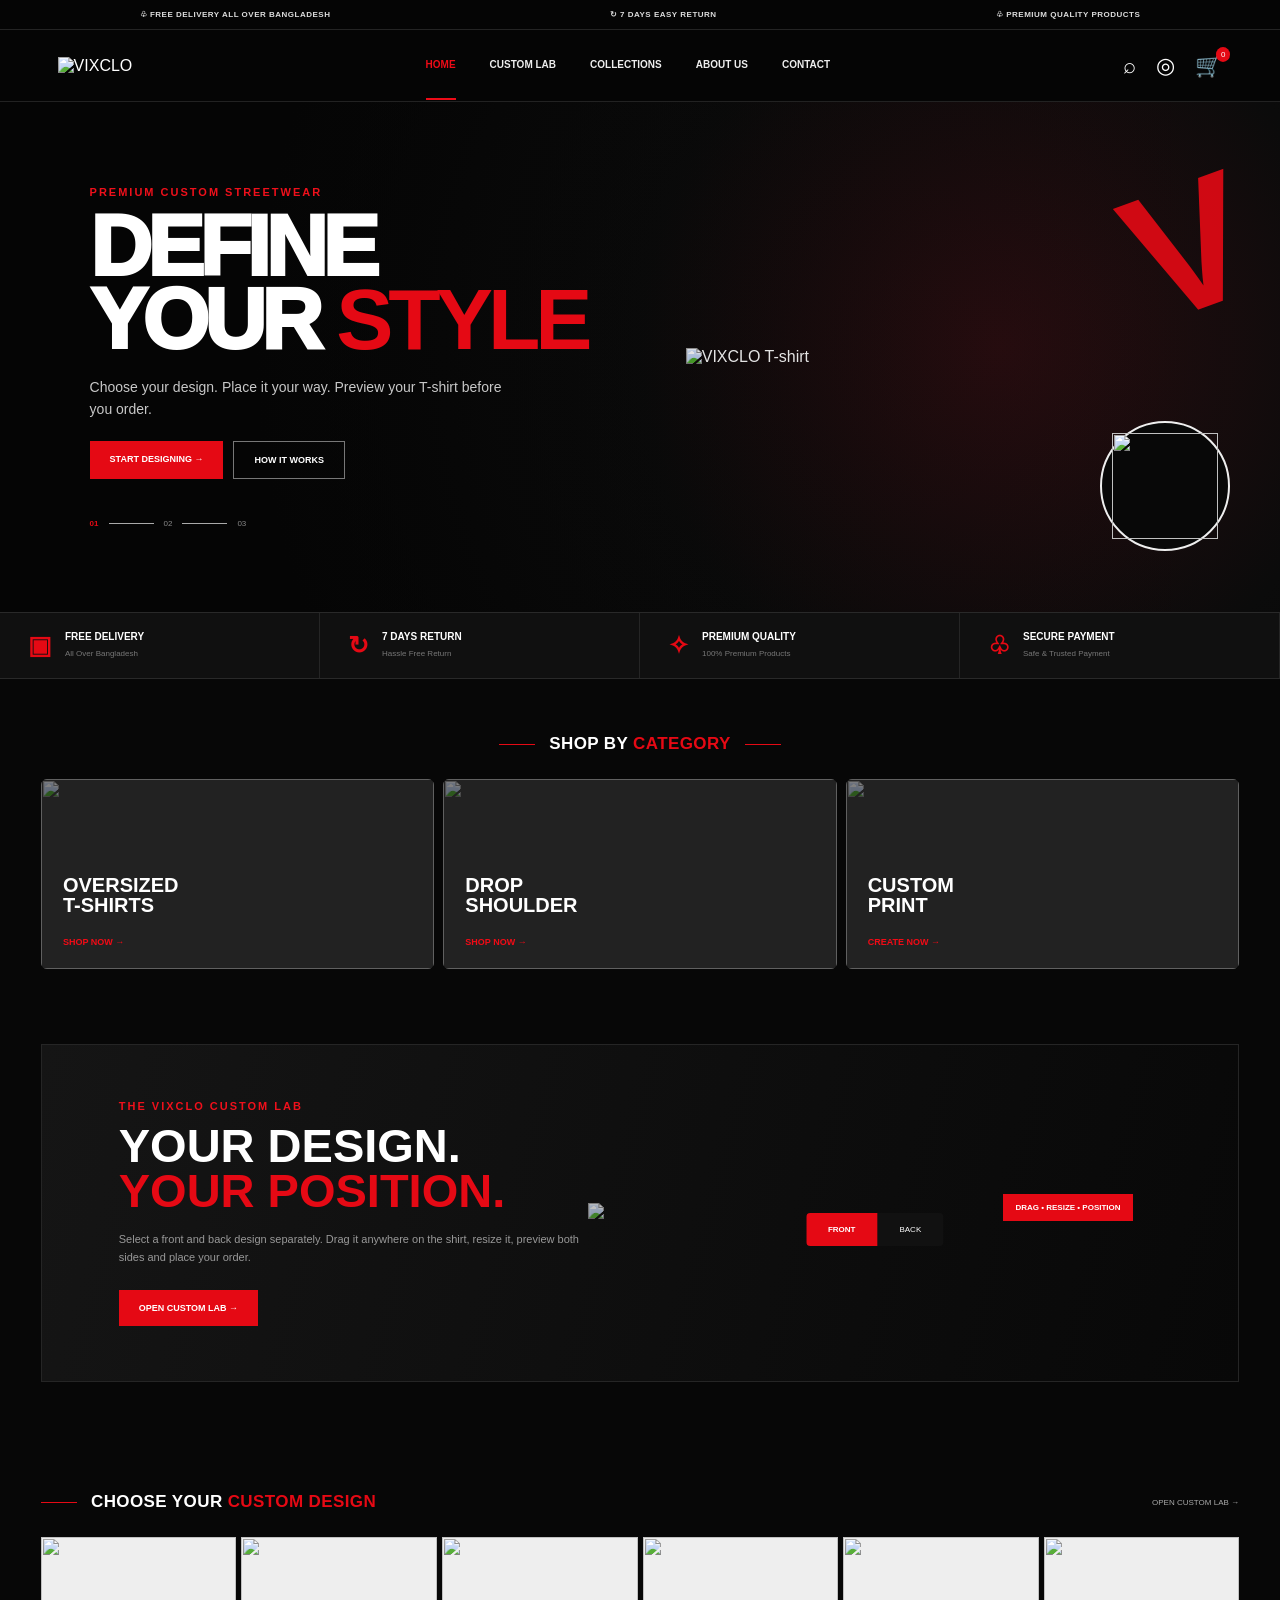
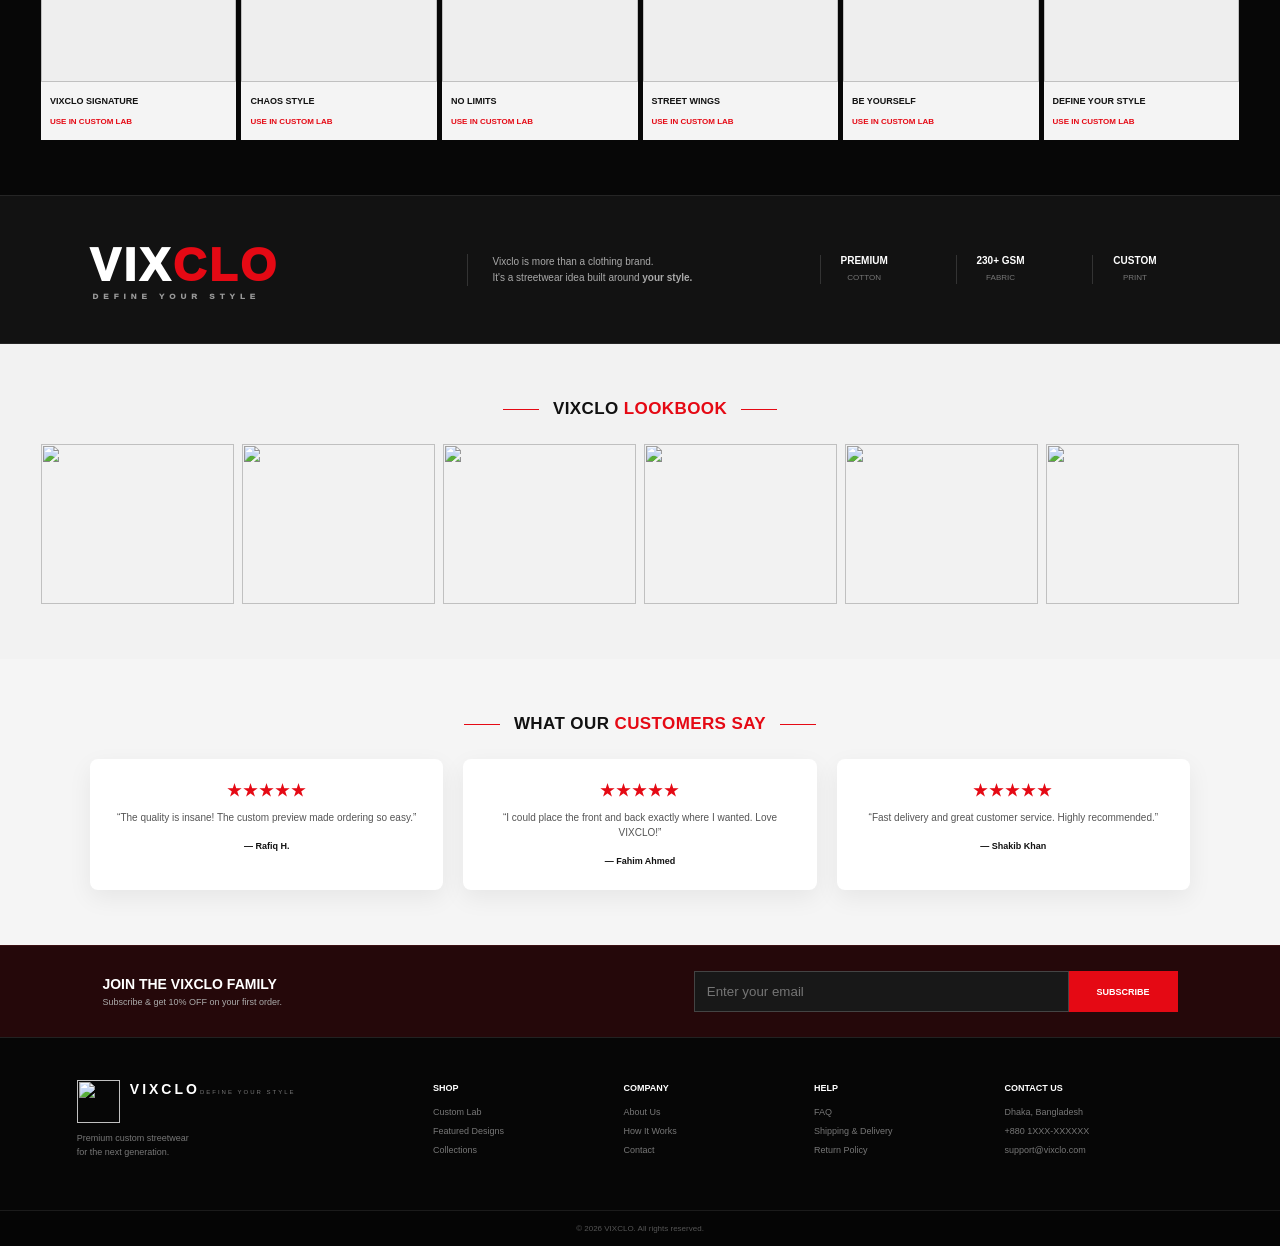
==== index.html @ e4a18193 "Add files via upload" ====
<!doctype html>
<html lang="en">
<head>
<meta charset="utf-8">
<meta name="viewport" content="width=device-width,initial-scale=1">
<title>VIXCLO — Define Your Style</title>
<link rel="stylesheet" href="style.css">
</head>
<body>
<div class="announce">
  <span>♧ FREE DELIVERY ALL OVER BANGLADESH</span>
  <span>↻ 7 DAYS EASY RETURN</span>
  <span>♧ PREMIUM QUALITY PRODUCTS</span>
</div>

<header class="nav">
  <a class="logo" href="index.html">
    <img src="assets/vixclo-logo.png" alt="VIXCLO">
  </a>
  <nav>
    <a class="active" href="index.html">HOME</a>
    <a href="custom.html">CUSTOM LAB</a>
    <a href="#collection">COLLECTIONS</a>
    <a href="#about">ABOUT US</a>
    <a href="#contact">CONTACT</a>
  </nav>
  <div class="nav-icons">
    <span>⌕</span><span>◎</span><span>🛒<i>0</i></span>
  </div>
</header>

<section class="hero">
  <div class="hero-text">
    <div class="eyebrow">PREMIUM CUSTOM STREETWEAR</div>
    <h1>DEFINE<br>YOUR <strong>STYLE</strong></h1>
    <p>Choose your design. Place it your way. Preview your T-shirt before you order.</p>
    <div class="hero-buttons">
      <a class="btn red" href="custom.html">START DESIGNING <b>→</b></a>
      <a class="btn outline" href="#how">HOW IT WORKS</a>
    </div>
    <div class="slider"><b>01</b><span></span><span>02</span><span></span><span>03</span></div>
  </div>
  <div class="hero-product">
    <div class="red-arrow">V</div>
    <img src="assets/mockups/black-front-back.png" alt="VIXCLO T-shirt">
    <div class="round-logo"><img src="assets/vixclo-logo.png"></div>
  </div>
</section>

<section class="trust">
  <div><b>▣</b><strong>FREE DELIVERY</strong><small>All Over Bangladesh</small></div>
  <div><b>↻</b><strong>7 DAYS RETURN</strong><small>Hassle Free Return</small></div>
  <div><b>✧</b><strong>PREMIUM QUALITY</strong><small>100% Premium Products</small></div>
  <div><b>♧</b><strong>SECURE PAYMENT</strong><small>Safe & Trusted Payment</small></div>
</section>

<section class="categories" id="collection">
  <div class="section-title"><span></span><h2>SHOP BY <em>CATEGORY</em></h2><span></span></div>
  <div class="cat-grid">
    <a href="custom.html" class="cat"><img src="assets/mockups/black-front-back.png"><div><h3>OVERSIZED<br>T-SHIRTS</h3><b>SHOP NOW →</b></div></a>
    <a href="custom.html" class="cat"><img src="assets/mockups/white-front-back.png"><div><h3>DROP<br>SHOULDER</h3><b>SHOP NOW →</b></div></a>
    <a href="custom.html" class="cat custom"><img src="assets/mockups/white-front-back.png"><div><h3>CUSTOM<br>PRINT</h3><b>CREATE NOW →</b></div></a>
  </div>
</section>

<section class="custom-focus" id="how">
  <div>
    <div class="eyebrow">THE VIXCLO CUSTOM LAB</div>
    <h2>YOUR DESIGN.<br><em>YOUR POSITION.</em></h2>
    <p>Select a front and back design separately. Drag it anywhere on the shirt, resize it, preview both sides and place your order.</p>
    <a class="btn red" href="custom.html">OPEN CUSTOM LAB →</a>
  </div>
  <div class="lab-preview">
    <div class="lab-tabs"><b>FRONT</b><span>BACK</span></div>
    <img src="assets/mockups/black-front-back.png">
    <div class="print-chip">DRAG • RESIZE • POSITION</div>
  </div>
</section>

<section class="best" id="best">
  <div class="section-title"><span></span><h2>CHOOSE YOUR <em>CUSTOM DESIGN</em></h2><a href="custom.html">OPEN CUSTOM LAB →</a></div>
  <div class="products">
    <a href="custom.html"><img src="assets/designs/design-01.svg"><h3>VIXCLO SIGNATURE</h3><b>USE IN CUSTOM LAB</b></a>
    <a href="custom.html"><img src="assets/designs/design-03.svg"><h3>CHAOS STYLE</h3><b>USE IN CUSTOM LAB</b></a>
    <a href="custom.html"><img src="assets/designs/design-05.svg"><h3>NO LIMITS</h3><b>USE IN CUSTOM LAB</b></a>
    <a href="custom.html"><img src="assets/designs/design-08.svg"><h3>STREET WINGS</h3><b>USE IN CUSTOM LAB</b></a>
    <a href="custom.html"><img src="assets/designs/design-11.svg"><h3>BE YOURSELF</h3><b>USE IN CUSTOM LAB</b></a>
    <a href="custom.html"><img src="assets/designs/design-14.svg"><h3>DEFINE YOUR STYLE</h3><b>USE IN CUSTOM LAB</b></a>
  </div>
</section>

<section class="brand-strip" id="about">
  <div class="big-brand">VIX<span>CLO</span><small>DEFINE YOUR STYLE</small></div>
  <p>Vixclo is more than a clothing brand.<br>It's a streetwear idea built around <b>your style.</b></p>
  <div class="facts"><div><b>PREMIUM</b><small>COTTON</small></div><div><b>230+ GSM</b><small>FABRIC</small></div><div><b>CUSTOM</b><small>PRINT</small></div></div>
</section>

<section class="lookbook">
  <div class="section-title"><span></span><h2>VIXCLO <em>LOOKBOOK</em></h2><span></span></div>
  <div class="look-grid">
    <img src="assets/mockups/black-front-back.png">
    <img src="assets/mockups/white-front-back.png">
    <img src="assets/mockups/black-front-back.png">
    <img src="assets/mockups/white-front-back.png">
    <img src="assets/mockups/black-front-back.png">
    <img src="assets/mockups/white-front-back.png">
  </div>
</section>

<section class="reviews">
  <div class="section-title"><span></span><h2>WHAT OUR <em>CUSTOMERS SAY</em></h2><span></span></div>
  <div class="review-grid">
    <article><b>★★★★★</b><p>“The quality is insane! The custom preview made ordering so easy.”</p><strong>— Rafiq H.</strong></article>
    <article><b>★★★★★</b><p>“I could place the front and back exactly where I wanted. Love VIXCLO!”</p><strong>— Fahim Ahmed</strong></article>
    <article><b>★★★★★</b><p>“Fast delivery and great customer service. Highly recommended.”</p><strong>— Shakib Khan</strong></article>
  </div>
</section>

<section class="newsletter">
  <div><h3>JOIN THE VIXCLO FAMILY</h3><p>Subscribe & get 10% OFF on your first order.</p></div>
  <form onsubmit="return false"><input placeholder="Enter your email"><button>SUBSCRIBE</button></form>
</section>

<footer id="contact">
  <div class="footer-logo"><img src="assets/vixclo-logo.png"><div><b>VIXCLO</b><small>DEFINE YOUR STYLE</small></div><p>Premium custom streetwear<br>for the next generation.</p></div>
  <div><h4>SHOP</h4><a href="custom.html">Custom Lab</a><a href="#best">Featured Designs</a><a href="#collection">Collections</a></div>
  <div><h4>COMPANY</h4><a href="#about">About Us</a><a href="#how">How It Works</a><a href="#contact">Contact</a></div>
  <div><h4>HELP</h4><a href="#contact">FAQ</a><a href="#contact">Shipping & Delivery</a><a href="#contact">Return Policy</a></div>
  <div><h4>CONTACT US</h4><span>Dhaka, Bangladesh</span><span>+880 1XXX-XXXXXX</span><span>support@vixclo.com</span></div>
</footer>
<div class="copy">© 2026 VIXCLO. All rights reserved.</div>
</body>
</html>
---- style.css ----
*{box-sizing:border-box}html{scroll-behavior:smooth}body{margin:0;background:#070707;color:#fff;font-family:Arial,Helvetica,sans-serif}a{text-decoration:none;color:inherit}.announce{height:30px;background:#050505;border-bottom:1px solid #242424;display:flex;justify-content:space-around;align-items:center;font-size:8px;font-weight:700;color:#ddd;letter-spacing:.5px}.nav{height:72px;background:#050505;border-bottom:1px solid #222;display:flex;align-items:center;padding:0 4.5%;gap:30px;position:sticky;top:0;z-index:50}.logo img{width:55px;height:55px;object-fit:contain}.nav nav{display:flex;justify-content:center;gap:34px;flex:1}.nav nav a{font-size:10px;font-weight:900;color:#eee;padding:28px 0;border-bottom:2px solid transparent}.nav nav a.active,.nav nav a:hover{color:#ed0b17;border-color:#ed0b17}.nav-icons{display:flex;gap:20px;font-size:22px;align-items:center}.nav-icons span{position:relative}.nav-icons i{position:absolute;background:#e50914;border-radius:50%;font:8px Arial;padding:3px 5px;top:-6px;right:-8px}.hero{min-height:510px;display:grid;grid-template-columns:48% 52%;background:radial-gradient(circle at 78% 48%,#2a0d10 0,#0b0b0b 35%,#050505 72%);overflow:hidden;padding-left:7%;position:relative}.hero:after{content:"";position:absolute;inset:0;background:linear-gradient(90deg,#05050588,#05050500);pointer-events:none}.hero-text{align-self:center;z-index:2;padding:30px 0}.eyebrow{font-size:11px;color:#ef101b;font-weight:900;letter-spacing:2px;margin-bottom:12px}.hero h1{font-size:clamp(55px,6.7vw,95px);line-height:.85;letter-spacing:-5px;margin:0;font-weight:950}.hero h1 strong{color:#e50914}.hero p{color:#c8c8c8;font-size:14px;line-height:1.6;max-width:420px;margin:20px 0}.hero-buttons{display:flex;gap:10px}.btn{display:inline-block;padding:13px 20px;font-size:9px;font-weight:900}.btn.red{background:#e50914}.btn.outline{border:1px solid #777}.slider{display:flex;align-items:center;gap:10px;margin-top:40px;font-size:8px;color:#888}.slider b{color:#e50914}.slider span:nth-of-type(1),.slider span:nth-of-type(3){width:45px;height:1px;background:#aaa}.hero-product{position:relative;display:flex;align-items:center;justify-content:center;z-index:1}.hero-product>img{width:92%;max-width:690px;filter:brightness(.85) contrast(1.12);mix-blend-mode:screen}.red-arrow{position:absolute;right:5%;top:8%;font-size:180px;color:#e50914;font-weight:900;transform:rotate(-20deg);opacity:.9}.round-logo{position:absolute;right:8%;bottom:12%;width:130px;height:130px;border-radius:50%;background:#080808;border:2px solid #eee;padding:10px}.round-logo img{width:100%;height:100%;object-fit:contain}.trust{display:grid;grid-template-columns:repeat(4,1fr);background:#101010;border-top:1px solid #292929;border-bottom:1px solid #292929}.trust div{padding:18px 28px;border-right:1px solid #252525}.trust b{font-size:25px;color:#e50914;float:left;margin-right:13px}.trust strong{display:block;font-size:10px}.trust small{color:#777;font-size:8px}.categories,.best,.lookbook,.reviews{padding:55px 3.2%}.section-title{display:flex;align-items:center;gap:14px;justify-content:center;margin-bottom:25px}.section-title h2{font-size:17px;margin:0;letter-spacing:.4px}.section-title h2 em{color:#e50914;font-style:normal}.section-title>span{width:36px;height:1px;background:#e50914}.section-title>a{margin-left:auto;font-size:8px;color:#aaa}.cat-grid{display:grid;grid-template-columns:repeat(3,1fr);gap:9px}.cat{height:190px;position:relative;overflow:hidden;background:#222;border-radius:6px}.cat img{width:100%;height:100%;object-fit:cover;filter:brightness(.5)}.cat div{position:absolute;left:22px;bottom:20px}.cat h3{font-size:20px;line-height:1;margin:0 0 16px}.cat b{color:#f20b16;font-size:9px}.custom-focus{margin:20px 3.2% 55px;padding:55px 6%;display:grid;grid-template-columns:45% 55%;background:linear-gradient(105deg,#151515,#080808);border:1px solid #252525;align-items:center}.custom-focus h2{font-size:47px;line-height:.95;margin:0}.custom-focus h2 em{color:#e50914;font-style:normal}.custom-focus p{color:#999;line-height:1.6;font-size:11px;max-width:500px;margin:18px 0 24px}.lab-preview{position:relative}.lab-preview>img{width:100%;filter:brightness(.75)}.lab-tabs{position:absolute;z-index:2;top:10px;left:50%;transform:translateX(-50%);background:#111;border-radius:4px;overflow:hidden;display:flex}.lab-tabs b,.lab-tabs span{font-size:8px;padding:12px 22px}.lab-tabs b{background:#e50914}.print-chip{position:absolute;right:5%;bottom:10%;padding:9px 12px;background:#e50914;font-size:8px;font-weight:900}.products{display:grid;grid-template-columns:repeat(6,1fr);gap:5px}.products a{background:#f4f4f4;color:#111;padding-bottom:12px}.products img{width:100%;height:145px;object-fit:contain;background:#eee}.products h3{font-size:9px;margin:10px 9px 4px}.products b{color:#e50914;font-size:8px;margin-left:9px}.brand-strip{display:grid;grid-template-columns:1.2fr 1fr 1.4fr;align-items:center;gap:30px;padding:42px 7%;background:#121212;border-top:1px solid #252525;border-bottom:1px solid #252525}.big-brand{font-size:46px;font-weight:950;letter-spacing:3px}.big-brand span{color:#e50914}.big-brand small{display:block;font-size:8px;color:#999;letter-spacing:5px;margin-left:3px}.brand-strip p{font-size:10px;color:#aaa;line-height:1.6;border-left:1px solid #333;padding-left:25px}.facts{display:flex;justify-content:space-around}.facts div{text-align:center;border-left:1px solid #333;padding-left:20px}.facts b{display:block;font-size:10px}.facts small{font-size:8px;color:#777}.lookbook{background:#f2f2f2;color:#111}.look-grid{display:grid;grid-template-columns:repeat(6,1fr);gap:8px}.look-grid img{width:100%;height:160px;object-fit:cover}.reviews{background:#f5f5f5;color:#111}.review-grid{display:grid;grid-template-columns:repeat(3,1fr);gap:20px;max-width:1100px;margin:auto}.review-grid article{background:#fff;border-radius:8px;padding:22px;box-shadow:0 8px 25px #00000010;text-align:center}.review-grid b{color:#e50914;letter-spacing:2px}.review-grid p{font-size:10px;color:#555;line-height:1.5}.review-grid strong{font-size:9px}.newsletter{display:flex;justify-content:space-between;align-items:center;padding:25px 8%;background:#25080a;border-top:1px solid #3b1012}.newsletter h3{margin:0;font-size:14px}.newsletter p{margin:5px 0 0;color:#aaa;font-size:9px}.newsletter form{display:flex;width:45%}.newsletter input{flex:1;background:#181818;border:1px solid #444;color:#fff;padding:12px}.newsletter button{background:#e50914;border:0;color:#fff;font-weight:900;padding:0 28px;font-size:9px}footer{display:grid;grid-template-columns:2fr 1fr 1fr 1fr 1.2fr;gap:25px;padding:42px 6%;background:#060606;border-top:1px solid #222}.footer-logo{display:grid;grid-template-columns:45px 1fr;column-gap:8px}.footer-logo img{width:43px;height:43px;object-fit:contain}.footer-logo b{font-size:14px;letter-spacing:3px}.footer-logo small{font-size:6px;color:#777;letter-spacing:2px}.footer-logo p{grid-column:1/3;color:#777;font-size:9px;line-height:1.5}footer h4{font-size:9px;margin:3px 0 14px}footer a,footer span{display:block;color:#777;font-size:9px;margin:9px 0}.copy{text-align:center;padding:13px;border-top:1px solid #1b1b1b;background:#050505;color:#555;font-size:8px}@media(max-width:900px){.nav nav{display:none}.hero{grid-template-columns:1fr;padding:30px}.hero-product{min-height:330px}.cat-grid{grid-template-columns:1fr}.custom-focus{grid-template-columns:1fr;gap:20px}.products{grid-template-columns:repeat(3,1fr)}.look-grid{grid-template-columns:repeat(3,1fr)}.brand-strip{grid-template-columns:1fr}.review-grid{grid-template-columns:1fr}.newsletter{display:block}.newsletter form{width:100%;margin-top:15px}footer{grid-template-columns:1fr 1fr}.trust{grid-template-columns:1fr 1fr}}@media(max-width:550px){.announce{font-size:6px}.hero h1{font-size:55px}.hero-product>img{width:120%}.round-logo{width:90px;height:90px}.products{grid-template-columns:repeat(2,1fr)}.look-grid{grid-template-columns:repeat(2,1fr)}footer{grid-template-columns:1fr}.nav-icons{margin-left:auto}.trust div{padding:14px}.custom-focus h2{font-size:35px}}
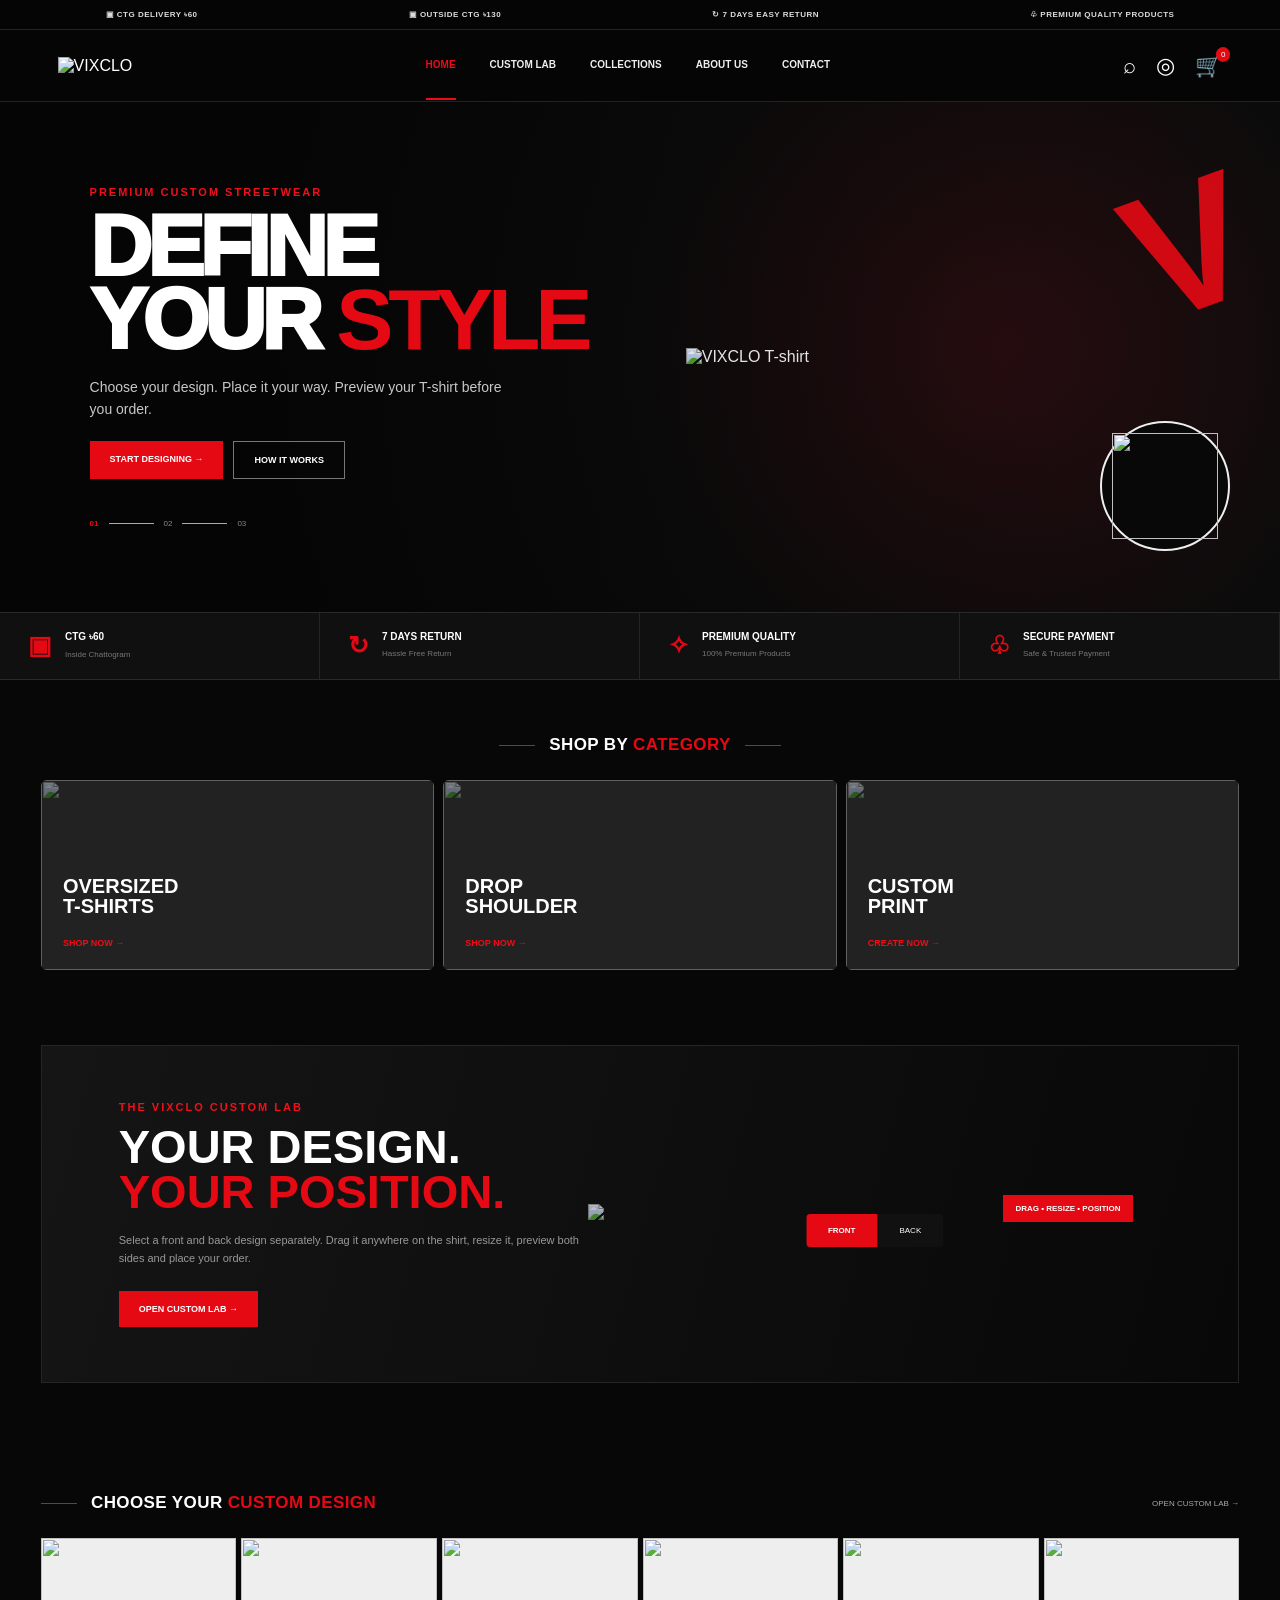
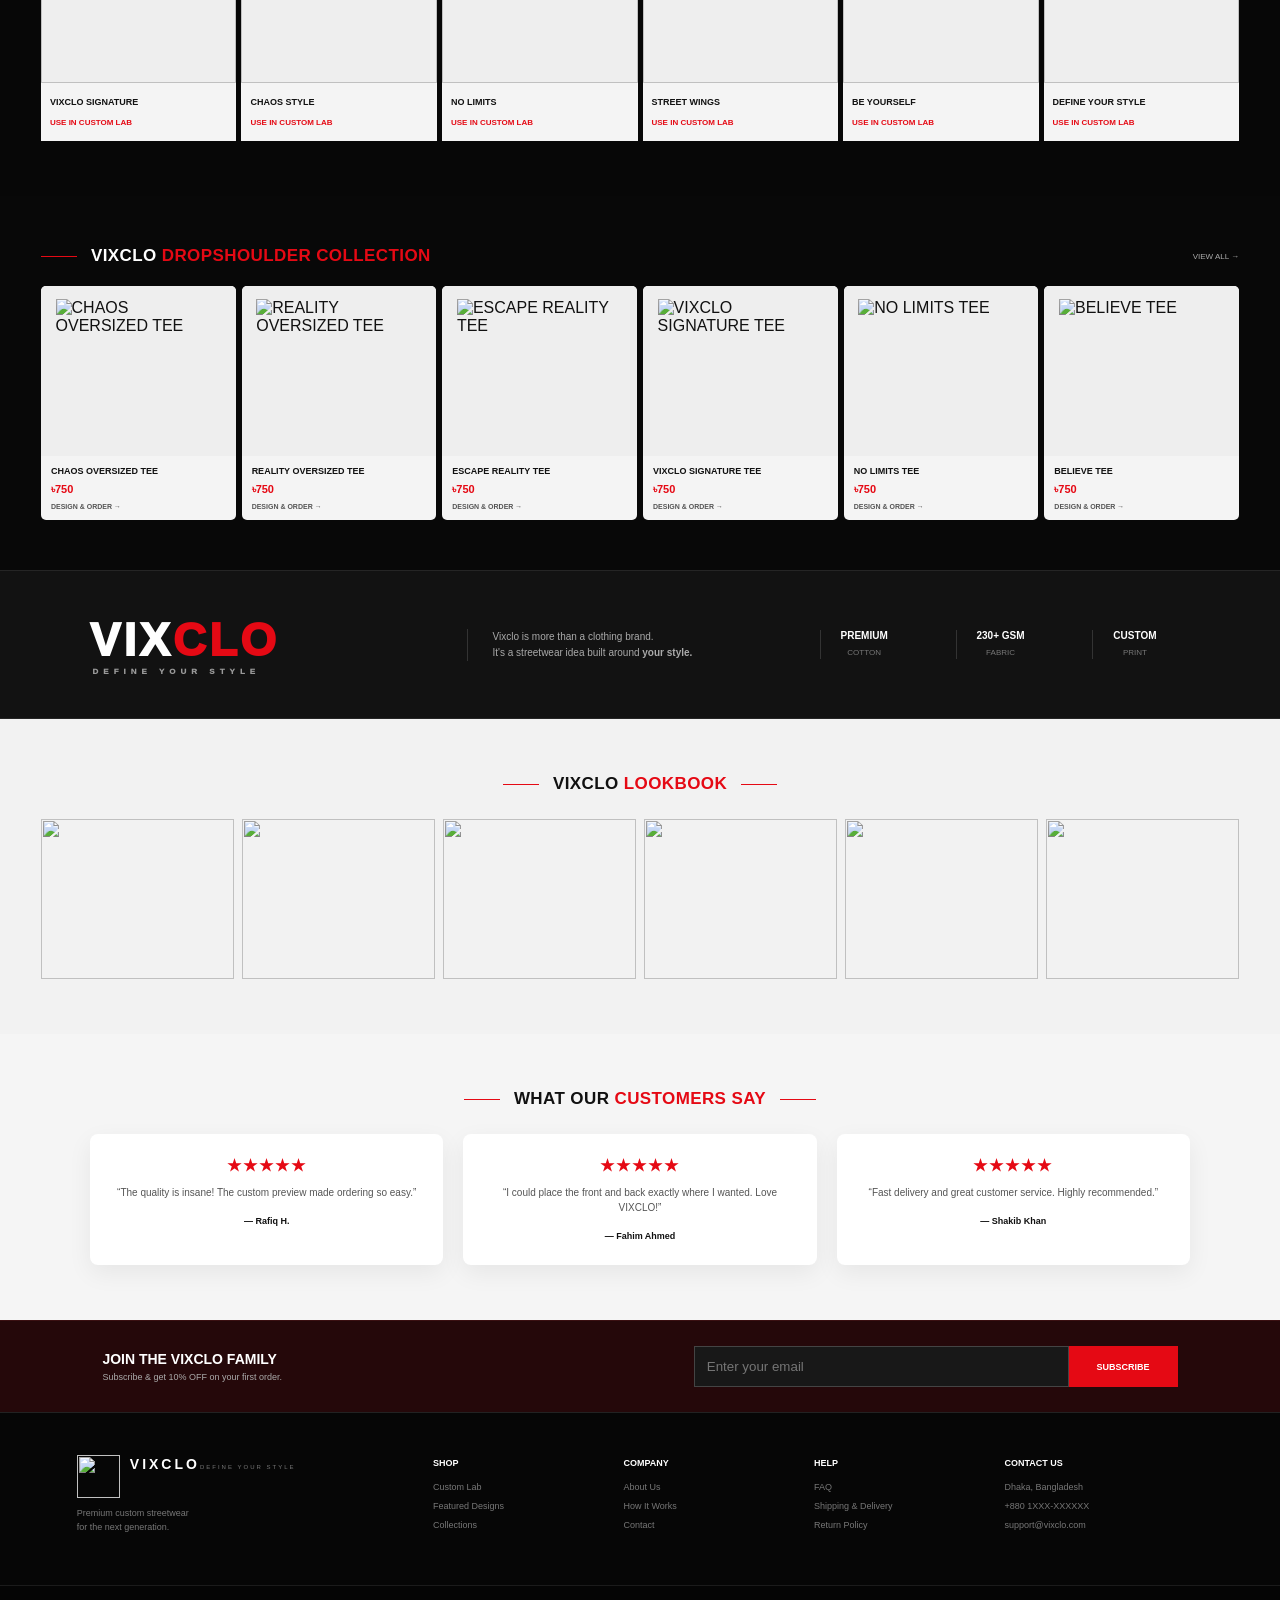
==== commit 69f653a4: "Add files via upload" ====
--- a/index.html
+++ b/index.html
@@ -8,7 +8,8 @@
 </head>
 <body>
 <div class="announce">
-  <span>♧ FREE DELIVERY ALL OVER BANGLADESH</span>
+  <span>▣ CTG DELIVERY ৳60</span>
+  <span>▣ OUTSIDE CTG ৳130</span>
   <span>↻ 7 DAYS EASY RETURN</span>
   <span>♧ PREMIUM QUALITY PRODUCTS</span>
 </div>
@@ -48,7 +49,7 @@
 </section>
 
 <section class="trust">
-  <div><b>▣</b><strong>FREE DELIVERY</strong><small>All Over Bangladesh</small></div>
+  <div><b>▣</b><strong>CTG ৳60</strong><small>Inside Chattogram</small></div>
   <div><b>↻</b><strong>7 DAYS RETURN</strong><small>Hassle Free Return</small></div>
   <div><b>✧</b><strong>PREMIUM QUALITY</strong><small>100% Premium Products</small></div>
   <div><b>♧</b><strong>SECURE PAYMENT</strong><small>Safe & Trusted Payment</small></div>
@@ -89,6 +90,7 @@
   </div>
 </section>
 
+<section class="collection" id="collection-all"><div class="section-title"><span></span><h2>VIXCLO <em>DROPSHOULDER COLLECTION</em></h2><a href="#collection-all">VIEW ALL →</a></div><div class="collection-grid"><a class="product-card" href="custom.html"><div class="product-image"><img src="assets/designs/design-01.svg" alt="CHAOS OVERSIZED TEE"></div><div class="product-info"><h3>CHAOS OVERSIZED TEE</h3><b>৳750</b><span>DESIGN & ORDER →</span></div></a><a class="product-card" href="custom.html"><div class="product-image"><img src="assets/designs/design-03.svg" alt="REALITY OVERSIZED TEE"></div><div class="product-info"><h3>REALITY OVERSIZED TEE</h3><b>৳750</b><span>DESIGN & ORDER →</span></div></a><a class="product-card" href="custom.html"><div class="product-image"><img src="assets/designs/design-05.svg" alt="ESCAPE REALITY TEE"></div><div class="product-info"><h3>ESCAPE REALITY TEE</h3><b>৳750</b><span>DESIGN & ORDER →</span></div></a><a class="product-card" href="custom.html"><div class="product-image"><img src="assets/designs/design-07.svg" alt="VIXCLO SIGNATURE TEE"></div><div class="product-info"><h3>VIXCLO SIGNATURE TEE</h3><b>৳750</b><span>DESIGN & ORDER →</span></div></a><a class="product-card" href="custom.html"><div class="product-image"><img src="assets/designs/design-09.svg" alt="NO LIMITS TEE"></div><div class="product-info"><h3>NO LIMITS TEE</h3><b>৳750</b><span>DESIGN & ORDER →</span></div></a><a class="product-card" href="custom.html"><div class="product-image"><img src="assets/designs/design-11.svg" alt="BELIEVE TEE"></div><div class="product-info"><h3>BELIEVE TEE</h3><b>৳750</b><span>DESIGN & ORDER →</span></div></a></div></section>
 <section class="brand-strip" id="about">
   <div class="big-brand">VIX<span>CLO</span><small>DEFINE YOUR STYLE</small></div>
   <p>Vixclo is more than a clothing brand.<br>It's a streetwear idea built around <b>your style.</b></p>
--- a/style.css
+++ b/style.css
@@ -1 +1,2 @@
-*{box-sizing:border-box}html{scroll-behavior:smooth}body{margin:0;background:#070707;color:#fff;font-family:Arial,Helvetica,sans-serif}a{text-decoration:none;color:inherit}.announce{height:30px;background:#050505;border-bottom:1px solid #242424;display:flex;justify-content:space-around;align-items:center;font-size:8px;font-weight:700;color:#ddd;letter-spacing:.5px}.nav{height:72px;background:#050505;border-bottom:1px solid #222;display:flex;align-items:center;padding:0 4.5%;gap:30px;position:sticky;top:0;z-index:50}.logo img{width:55px;height:55px;object-fit:contain}.nav nav{display:flex;justify-content:center;gap:34px;flex:1}.nav nav a{font-size:10px;font-weight:900;color:#eee;padding:28px 0;border-bottom:2px solid transparent}.nav nav a.active,.nav nav a:hover{color:#ed0b17;border-color:#ed0b17}.nav-icons{display:flex;gap:20px;font-size:22px;align-items:center}.nav-icons span{position:relative}.nav-icons i{position:absolute;background:#e50914;border-radius:50%;font:8px Arial;padding:3px 5px;top:-6px;right:-8px}.hero{min-height:510px;display:grid;grid-template-columns:48% 52%;background:radial-gradient(circle at 78% 48%,#2a0d10 0,#0b0b0b 35%,#050505 72%);overflow:hidden;padding-left:7%;position:relative}.hero:after{content:"";position:absolute;inset:0;background:linear-gradient(90deg,#05050588,#05050500);pointer-events:none}.hero-text{align-self:center;z-index:2;padding:30px 0}.eyebrow{font-size:11px;color:#ef101b;font-weight:900;letter-spacing:2px;margin-bottom:12px}.hero h1{font-size:clamp(55px,6.7vw,95px);line-height:.85;letter-spacing:-5px;margin:0;font-weight:950}.hero h1 strong{color:#e50914}.hero p{color:#c8c8c8;font-size:14px;line-height:1.6;max-width:420px;margin:20px 0}.hero-buttons{display:flex;gap:10px}.btn{display:inline-block;padding:13px 20px;font-size:9px;font-weight:900}.btn.red{background:#e50914}.btn.outline{border:1px solid #777}.slider{display:flex;align-items:center;gap:10px;margin-top:40px;font-size:8px;color:#888}.slider b{color:#e50914}.slider span:nth-of-type(1),.slider span:nth-of-type(3){width:45px;height:1px;background:#aaa}.hero-product{position:relative;display:flex;align-items:center;justify-content:center;z-index:1}.hero-product>img{width:92%;max-width:690px;filter:brightness(.85) contrast(1.12);mix-blend-mode:screen}.red-arrow{position:absolute;right:5%;top:8%;font-size:180px;color:#e50914;font-weight:900;transform:rotate(-20deg);opacity:.9}.round-logo{position:absolute;right:8%;bottom:12%;width:130px;height:130px;border-radius:50%;background:#080808;border:2px solid #eee;padding:10px}.round-logo img{width:100%;height:100%;object-fit:contain}.trust{display:grid;grid-template-columns:repeat(4,1fr);background:#101010;border-top:1px solid #292929;border-bottom:1px solid #292929}.trust div{padding:18px 28px;border-right:1px solid #252525}.trust b{font-size:25px;color:#e50914;float:left;margin-right:13px}.trust strong{display:block;font-size:10px}.trust small{color:#777;font-size:8px}.categories,.best,.lookbook,.reviews{padding:55px 3.2%}.section-title{display:flex;align-items:center;gap:14px;justify-content:center;margin-bottom:25px}.section-title h2{font-size:17px;margin:0;letter-spacing:.4px}.section-title h2 em{color:#e50914;font-style:normal}.section-title>span{width:36px;height:1px;background:#e50914}.section-title>a{margin-left:auto;font-size:8px;color:#aaa}.cat-grid{display:grid;grid-template-columns:repeat(3,1fr);gap:9px}.cat{height:190px;position:relative;overflow:hidden;background:#222;border-radius:6px}.cat img{width:100%;height:100%;object-fit:cover;filter:brightness(.5)}.cat div{position:absolute;left:22px;bottom:20px}.cat h3{font-size:20px;line-height:1;margin:0 0 16px}.cat b{color:#f20b16;font-size:9px}.custom-focus{margin:20px 3.2% 55px;padding:55px 6%;display:grid;grid-template-columns:45% 55%;background:linear-gradient(105deg,#151515,#080808);border:1px solid #252525;align-items:center}.custom-focus h2{font-size:47px;line-height:.95;margin:0}.custom-focus h2 em{color:#e50914;font-style:normal}.custom-focus p{color:#999;line-height:1.6;font-size:11px;max-width:500px;margin:18px 0 24px}.lab-preview{position:relative}.lab-preview>img{width:100%;filter:brightness(.75)}.lab-tabs{position:absolute;z-index:2;top:10px;left:50%;transform:translateX(-50%);background:#111;border-radius:4px;overflow:hidden;display:flex}.lab-tabs b,.lab-tabs span{font-size:8px;padding:12px 22px}.lab-tabs b{background:#e50914}.print-chip{position:absolute;right:5%;bottom:10%;padding:9px 12px;background:#e50914;font-size:8px;font-weight:900}.products{display:grid;grid-template-columns:repeat(6,1fr);gap:5px}.products a{background:#f4f4f4;color:#111;padding-bottom:12px}.products img{width:100%;height:145px;object-fit:contain;background:#eee}.products h3{font-size:9px;margin:10px 9px 4px}.products b{color:#e50914;font-size:8px;margin-left:9px}.brand-strip{display:grid;grid-template-columns:1.2fr 1fr 1.4fr;align-items:center;gap:30px;padding:42px 7%;background:#121212;border-top:1px solid #252525;border-bottom:1px solid #252525}.big-brand{font-size:46px;font-weight:950;letter-spacing:3px}.big-brand span{color:#e50914}.big-brand small{display:block;font-size:8px;color:#999;letter-spacing:5px;margin-left:3px}.brand-strip p{font-size:10px;color:#aaa;line-height:1.6;border-left:1px solid #333;padding-left:25px}.facts{display:flex;justify-content:space-around}.facts div{text-align:center;border-left:1px solid #333;padding-left:20px}.facts b{display:block;font-size:10px}.facts small{font-size:8px;color:#777}.lookbook{background:#f2f2f2;color:#111}.look-grid{display:grid;grid-template-columns:repeat(6,1fr);gap:8px}.look-grid img{width:100%;height:160px;object-fit:cover}.reviews{background:#f5f5f5;color:#111}.review-grid{display:grid;grid-template-columns:repeat(3,1fr);gap:20px;max-width:1100px;margin:auto}.review-grid article{background:#fff;border-radius:8px;padding:22px;box-shadow:0 8px 25px #00000010;text-align:center}.review-grid b{color:#e50914;letter-spacing:2px}.review-grid p{font-size:10px;color:#555;line-height:1.5}.review-grid strong{font-size:9px}.newsletter{display:flex;justify-content:space-between;align-items:center;padding:25px 8%;background:#25080a;border-top:1px solid #3b1012}.newsletter h3{margin:0;font-size:14px}.newsletter p{margin:5px 0 0;color:#aaa;font-size:9px}.newsletter form{display:flex;width:45%}.newsletter input{flex:1;background:#181818;border:1px solid #444;color:#fff;padding:12px}.newsletter button{background:#e50914;border:0;color:#fff;font-weight:900;padding:0 28px;font-size:9px}footer{display:grid;grid-template-columns:2fr 1fr 1fr 1fr 1.2fr;gap:25px;padding:42px 6%;background:#060606;border-top:1px solid #222}.footer-logo{display:grid;grid-template-columns:45px 1fr;column-gap:8px}.footer-logo img{width:43px;height:43px;object-fit:contain}.footer-logo b{font-size:14px;letter-spacing:3px}.footer-logo small{font-size:6px;color:#777;letter-spacing:2px}.footer-logo p{grid-column:1/3;color:#777;font-size:9px;line-height:1.5}footer h4{font-size:9px;margin:3px 0 14px}footer a,footer span{display:block;color:#777;font-size:9px;margin:9px 0}.copy{text-align:center;padding:13px;border-top:1px solid #1b1b1b;background:#050505;color:#555;font-size:8px}@media(max-width:900px){.nav nav{display:none}.hero{grid-template-columns:1fr;padding:30px}.hero-product{min-height:330px}.cat-grid{grid-template-columns:1fr}.custom-focus{grid-template-columns:1fr;gap:20px}.products{grid-template-columns:repeat(3,1fr)}.look-grid{grid-template-columns:repeat(3,1fr)}.brand-strip{grid-template-columns:1fr}.review-grid{grid-template-columns:1fr}.newsletter{display:block}.newsletter form{width:100%;margin-top:15px}footer{grid-template-columns:1fr 1fr}.trust{grid-template-columns:1fr 1fr}}@media(max-width:550px){.announce{font-size:6px}.hero h1{font-size:55px}.hero-product>img{width:120%}.round-logo{width:90px;height:90px}.products{grid-template-columns:repeat(2,1fr)}.look-grid{grid-template-columns:repeat(2,1fr)}footer{grid-template-columns:1fr}.nav-icons{margin-left:auto}.trust div{padding:14px}.custom-focus h2{font-size:35px}}
+*{box-sizing:border-box}html{scroll-behavior:smooth}body{margin:0;background:#070707;color:#fff;font-family:Arial,Helvetica,sans-serif}a{text-decoration:none;color:inherit}.announce{height:30px;background:#050505;border-bottom:1px solid #242424;display:flex;justify-content:space-around;align-items:center;font-size:8px;font-weight:700;color:#ddd;letter-spacing:.5px}.nav{height:72px;background:#050505;border-bottom:1px solid #222;display:flex;align-items:center;padding:0 4.5%;gap:30px;position:sticky;top:0;z-index:50}.logo img{width:55px;height:55px;object-fit:contain}.nav nav{display:flex;justify-content:center;gap:34px;flex:1}.nav nav a{font-size:10px;font-weight:900;color:#eee;padding:28px 0;border-bottom:2px solid transparent}.nav nav a.active,.nav nav a:hover{color:#ed0b17;border-color:#ed0b17}.nav-icons{display:flex;gap:20px;font-size:22px;align-items:center}.nav-icons span{position:relative}.nav-icons i{position:absolute;background:#e50914;border-radius:50%;font:8px Arial;padding:3px 5px;top:-6px;right:-8px}.hero{min-height:510px;display:grid;grid-template-columns:48% 52%;background:radial-gradient(circle at 78% 48%,#2a0d10 0,#0b0b0b 35%,#050505 72%);overflow:hidden;padding-left:7%;position:relative}.hero:after{content:"";position:absolute;inset:0;background:linear-gradient(90deg,#05050588,#05050500);pointer-events:none}.hero-text{align-self:center;z-index:2;padding:30px 0}.eyebrow{font-size:11px;color:#ef101b;font-weight:900;letter-spacing:2px;margin-bottom:12px}.hero h1{font-size:clamp(55px,6.7vw,95px);line-height:.85;letter-spacing:-5px;margin:0;font-weight:950}.hero h1 strong{color:#e50914}.hero p{color:#c8c8c8;font-size:14px;line-height:1.6;max-width:420px;margin:20px 0}.hero-buttons{display:flex;gap:10px}.btn{display:inline-block;padding:13px 20px;font-size:9px;font-weight:900}.btn.red{background:#e50914}.btn.outline{border:1px solid #777}.slider{display:flex;align-items:center;gap:10px;margin-top:40px;font-size:8px;color:#888}.slider b{color:#e50914}.slider span:nth-of-type(1),.slider span:nth-of-type(3){width:45px;height:1px;background:#aaa}.hero-product{position:relative;display:flex;align-items:center;justify-content:center;z-index:1}.hero-product>img{width:92%;max-width:690px;filter:brightness(.85) contrast(1.12);mix-blend-mode:screen}.red-arrow{position:absolute;right:5%;top:8%;font-size:180px;color:#e50914;font-weight:900;transform:rotate(-20deg);opacity:.9}.round-logo{position:absolute;right:8%;bottom:12%;width:130px;height:130px;border-radius:50%;background:#080808;border:2px solid #eee;padding:10px}.round-logo img{width:100%;height:100%;object-fit:contain}.trust{display:grid;grid-template-columns:repeat(4,1fr);background:#101010;border-top:1px solid #292929;border-bottom:1px solid #292929}.trust div{padding:18px 28px;border-right:1px solid #252525}.trust b{font-size:25px;color:#e50914;float:left;margin-right:13px}.trust strong{display:block;font-size:10px}.trust small{color:#777;font-size:8px}.categories,.best,.lookbook,.reviews{padding:55px 3.2%}.section-title{display:flex;align-items:center;gap:14px;justify-content:center;margin-bottom:25px}.section-title h2{font-size:17px;margin:0;letter-spacing:.4px}.section-title h2 em{color:#e50914;font-style:normal}.section-title>span{width:36px;height:1px;background:#e50914}.section-title>a{margin-left:auto;font-size:8px;color:#aaa}.cat-grid{display:grid;grid-template-columns:repeat(3,1fr);gap:9px}.cat{height:190px;position:relative;overflow:hidden;background:#222;border-radius:6px}.cat img{width:100%;height:100%;object-fit:cover;filter:brightness(.5)}.cat div{position:absolute;left:22px;bottom:20px}.cat h3{font-size:20px;line-height:1;margin:0 0 16px}.cat b{color:#f20b16;font-size:9px}.custom-focus{margin:20px 3.2% 55px;padding:55px 6%;display:grid;grid-template-columns:45% 55%;background:linear-gradient(105deg,#151515,#080808);border:1px solid #252525;align-items:center}.custom-focus h2{font-size:47px;line-height:.95;margin:0}.custom-focus h2 em{color:#e50914;font-style:normal}.custom-focus p{color:#999;line-height:1.6;font-size:11px;max-width:500px;margin:18px 0 24px}.lab-preview{position:relative}.lab-preview>img{width:100%;filter:brightness(.75)}.lab-tabs{position:absolute;z-index:2;top:10px;left:50%;transform:translateX(-50%);background:#111;border-radius:4px;overflow:hidden;display:flex}.lab-tabs b,.lab-tabs span{font-size:8px;padding:12px 22px}.lab-tabs b{background:#e50914}.print-chip{position:absolute;right:5%;bottom:10%;padding:9px 12px;background:#e50914;font-size:8px;font-weight:900}.products{display:grid;grid-template-columns:repeat(6,1fr);gap:5px}.products a{background:#f4f4f4;color:#111;padding-bottom:12px}.products img{width:100%;height:145px;object-fit:contain;background:#eee}.products h3{font-size:9px;margin:10px 9px 4px}.products b{color:#e50914;font-size:8px;margin-left:9px}.brand-strip{display:grid;grid-template-columns:1.2fr 1fr 1.4fr;align-items:center;gap:30px;padding:42px 7%;background:#121212;border-top:1px solid #252525;border-bottom:1px solid #252525}.big-brand{font-size:46px;font-weight:950;letter-spacing:3px}.big-brand span{color:#e50914}.big-brand small{display:block;font-size:8px;color:#999;letter-spacing:5px;margin-left:3px}.brand-strip p{font-size:10px;color:#aaa;line-height:1.6;border-left:1px solid #333;padding-left:25px}.facts{display:flex;justify-content:space-around}.facts div{text-align:center;border-left:1px solid #333;padding-left:20px}.facts b{display:block;font-size:10px}.facts small{font-size:8px;color:#777}.lookbook{background:#f2f2f2;color:#111}.look-grid{display:grid;grid-template-columns:repeat(6,1fr);gap:8px}.look-grid img{width:100%;height:160px;object-fit:cover}.reviews{background:#f5f5f5;color:#111}.review-grid{display:grid;grid-template-columns:repeat(3,1fr);gap:20px;max-width:1100px;margin:auto}.review-grid article{background:#fff;border-radius:8px;padding:22px;box-shadow:0 8px 25px #00000010;text-align:center}.review-grid b{color:#e50914;letter-spacing:2px}.review-grid p{font-size:10px;color:#555;line-height:1.5}.review-grid strong{font-size:9px}.newsletter{display:flex;justify-content:space-between;align-items:center;padding:25px 8%;background:#25080a;border-top:1px solid #3b1012}.newsletter h3{margin:0;font-size:14px}.newsletter p{margin:5px 0 0;color:#aaa;font-size:9px}.newsletter form{display:flex;width:45%}.newsletter input{flex:1;background:#181818;border:1px solid #444;color:#fff;padding:12px}.newsletter button{background:#e50914;border:0;color:#fff;font-weight:900;padding:0 28px;font-size:9px}footer{display:grid;grid-template-columns:2fr 1fr 1fr 1fr 1.2fr;gap:25px;padding:42px 6%;background:#060606;border-top:1px solid #222}.footer-logo{display:grid;grid-template-columns:45px 1fr;column-gap:8px}.footer-logo img{width:43px;height:43px;object-fit:contain}.footer-logo b{font-size:14px;letter-spacing:3px}.footer-logo small{font-size:6px;color:#777;letter-spacing:2px}.footer-logo p{grid-column:1/3;color:#777;font-size:9px;line-height:1.5}footer h4{font-size:9px;margin:3px 0 14px}footer a,footer span{display:block;color:#777;font-size:9px;margin:9px 0}.copy{text-align:center;padding:13px;border-top:1px solid #1b1b1b;background:#050505;color:#555;font-size:8px}.collection{padding:50px 3.2%;background:#080808}.collection-grid{display:grid;grid-template-columns:repeat(6,1fr);gap:6px}.product-card{background:#f4f4f4;color:#111;border-radius:5px;overflow:hidden}.product-image{height:170px;background:#eee;display:flex;align-items:center;justify-content:center}.product-image img{width:85%;height:85%;object-fit:contain}.product-info{padding:10px}.product-info h3{font-size:9px;margin:0 0 7px}.product-info b{display:block;color:#e50914;font-size:11px}.product-info span{display:block;font-size:7px;margin-top:7px;color:#555;font-weight:900}.collection .section-title{margin-bottom:20px}@media(max-width:900px){.collection-grid{grid-template-columns:repeat(3,1fr)}}@media(max-width:550px){.collection-grid{grid-template-columns:repeat(2,1fr)}}
+@media(max-width:900px){.nav nav{display:none}.hero{grid-template-columns:1fr;padding:30px}.hero-product{min-height:330px}.cat-grid{grid-template-columns:1fr}.custom-focus{grid-template-columns:1fr;gap:20px}.products{grid-template-columns:repeat(3,1fr)}.look-grid{grid-template-columns:repeat(3,1fr)}.brand-strip{grid-template-columns:1fr}.review-grid{grid-template-columns:1fr}.newsletter{display:block}.newsletter form{width:100%;margin-top:15px}footer{grid-template-columns:1fr 1fr}.trust{grid-template-columns:1fr 1fr}}@media(max-width:550px){.announce{font-size:6px}.hero h1{font-size:55px}.hero-product>img{width:120%}.round-logo{width:90px;height:90px}.products{grid-template-columns:repeat(2,1fr)}.look-grid{grid-template-columns:repeat(2,1fr)}footer{grid-template-columns:1fr}.nav-icons{margin-left:auto}.trust div{padding:14px}.custom-focus h2{font-size:35px}}
